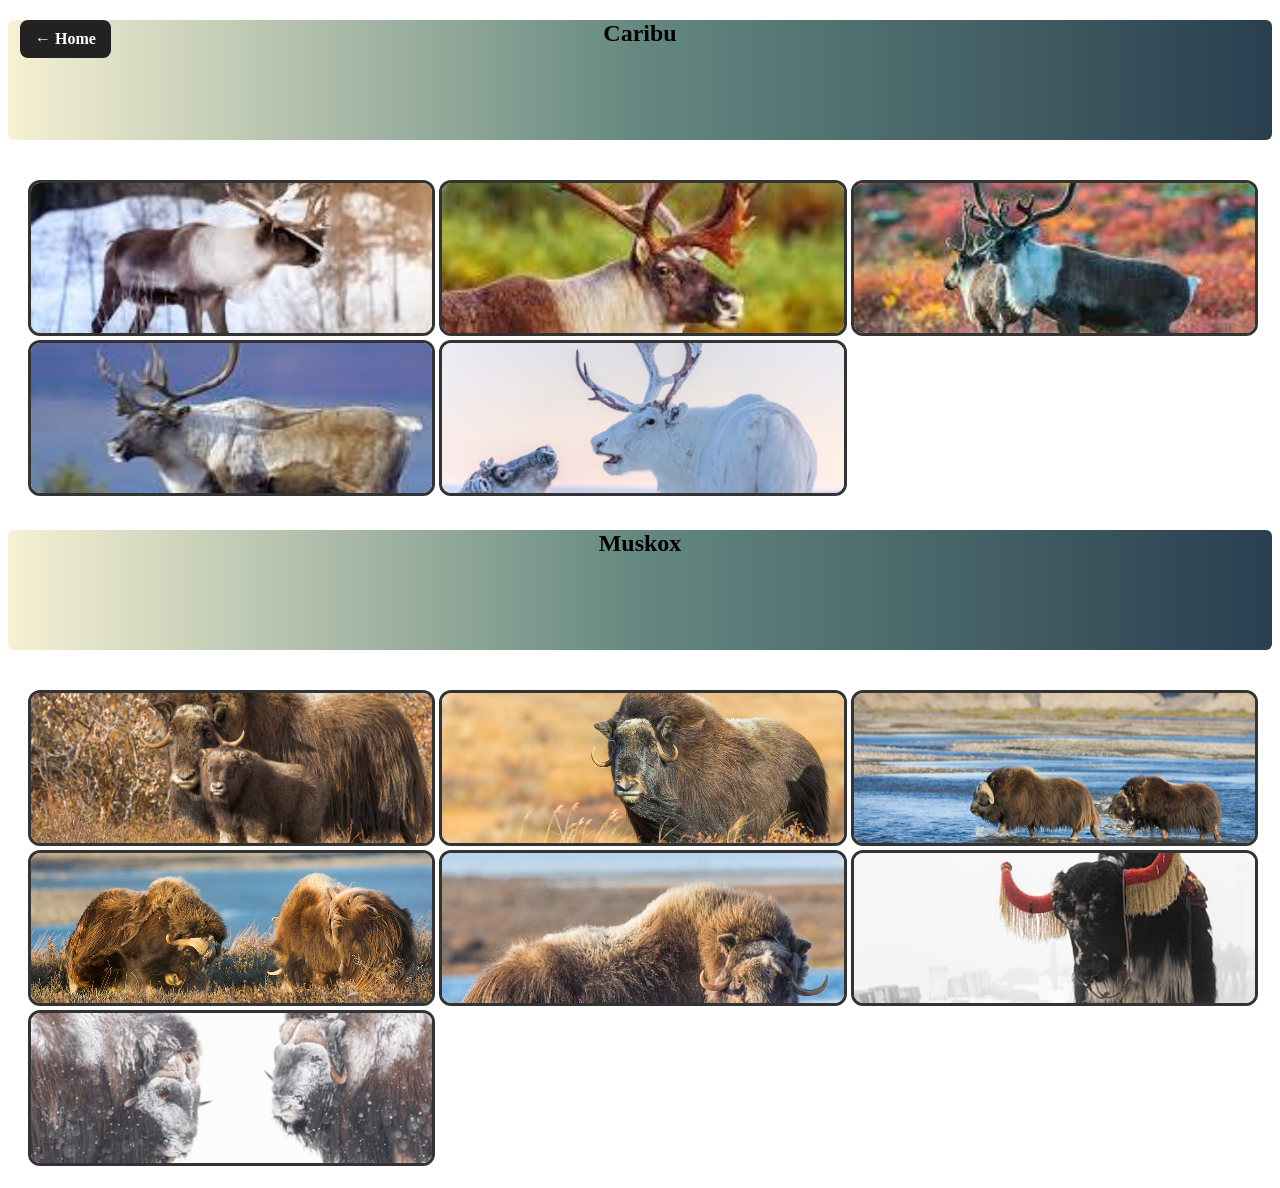
==== hunting.html @ d17304bb "Add files via upload" ====
<!doctype html>
<html>
    <head>
        <link rel="stylesheet" href="css/mycssfile.css">
    </head>
    <bod>
        
            <section id="idcaribu">
                <h1> Caribu </h1>
                <nav class="grid-gallery" >
                <img src="images/caribu1.jpeg" alt="caribu's image">
                <img src="images/caribu2.jpeg"  alt="caribu's image">
                <img src="images/caribu3.jpeg"  alt="caribu's image">
                <img src="images/caribu4.jpeg"  alt="caribu's image">
                <img src="images/caribu5.jpeg"  alt="caribu's image">
                </nav>
            </section>

            <section id="idmuskox">
                <h1> Muskox
                </h1>
                <nav class="grid-gallery">
                    <img src="images/muskox1.jpg"  alt="Muskox's image">
                    <img src="images/muskox2.jpg"  alt="Muskox's image">
                    <img src="images/muskox3.jpg"  alt="Muskox's image">
                    <img src="images/muskox4.jpg"  alt="Muskox's image">
                    <img src="images/muskox5.jpg"  alt="Muskox's image">
                    <img src="images/muskox6.jpeg"  alt="Muskox's image">
                    <img src="images/muskox7.jpeg"  alt="Muskox's image">

                </nav>

            </section>
            <a href="index.html" class="back-home">← Home</a>
    </bod>
</html>
---- css/mycssfile.css ----
.hidden {
    display: none;
}

.hidden:target {
   
    display: block;
    border-radius: 5px;
    width: 100%;
    height: 100%;
    background-color: lightblue;
    position: relative;  
    padding: 10px;
    font-family: "Helvetica Neue", Helvetica, Arial, sans-serif;

}
h1{
    text-align: center;
     background: #466368;
  background: linear-gradient(to right, #f6f1d3, #648880, #293f50);
  border-radius: 6px;
  height: 120px;
}
.grid-list {
  display: grid;
  grid-template-columns: repeat(3, 1fr); /* 3 equal columns */
  gap: 10px; /* space between items */
  list-style: none; /* remove bullets */
  padding: 0;
  margin: 0;
}

.grid-list li {
  background-color: lightgray;
  padding: 10px;
  text-align: center;
  border-radius: 5px;
}
main {
  display: block;         
  max-width: 1000px;       /* limits width for readability */
  margin: 0 auto;          /* centers the main content */
  padding: 20px;           /* space inside */
  background-color: #f5f5f5;
  font-family: "Helvetica Neue", Helvetica, Arial, sans-serif;

}
h2.gray{
    background-color:#648880;
    color:azure;
    text-align: center;
}
h2.arctic{
    background-color:#c1d3cf;
    color:azure;
    
    border-radius: 10px;
    padding: 0%;
    margin: -1px;
}
.part{
    display:grid;
    grid-template-columns: auto auto;
    background: #648880;
  background: linear-gradient(to right, #f6f1d3, #648880 85%, #293f50);
    gap:10px;
    border-radius: 5px;
    border:4px solid #293f50;
    list-style: none;
    padding: 0;
    margin: 0;

}
.part div{
    
  background-color: lightgray;
  padding: 10px;
  text-align: center;
  border-radius: 5px;
}
a {
  display: inline-block; 
  color: rgb(218, 107, 107);
  text-decoration: none;
  transition: transform 0.3s ease;
}

a:hover {
  animation: bounce 0.4s ease;
  color: green;
}

@keyframes bounce {
  0%   { transform: translateY(0); }
  50%  { transform: translateY(-5px); }
  100% { transform: translateY(0); }
}
.image-container {
  display: flex;
  justify-content: center;
  gap: 20px;
  margin-top: 20px;
}
.image-container img {
  width: 30%;
  height: 150px;
  object-fit: cover;

  /* Box model */
  border: 3px solid #333;
  padding: 5px;
  border-radius: 15px;

  /* smooth hover effect */
  transition: transform 0.3s, box-shadow 0.3s;
}

.image-container img:hover {
  transform: scale(1.05);
  box-shadow: 0 5px 15px rgba(0,0,0,0.3);
  height: 250px;
}
a.button-link {
  display: inline-block;
  background-color: #007bff;
  color: white;
  padding: 10px 15px;
  border-radius: 8px;
  text-decoration: none;
  transition: 0.3s;
}

a.button-link:hover {
  background-color: #0056b3;
  transform: scale(1.05);
}
.gallerylink {
  display: flex;
  gap: 15px;
  justify-content: center;
}

/* general style for all images */
.gallery img {
  width: 180px;
  height: 130px;
  object-fit: cover;

  border: 3px solid #333;
  padding: 5px;
  border-radius: 10px;

  transition: transform 0.3s;
}

.gallery img:hover {
  transform: scale(1.05);
}
.gallery img:nth-child(1) {
  border-color: red;
}
.gallery img:nth-child(even) {
  border-color: blue;
}
.gallery img:nth-child(odd) {
  border-radius: 50%;
}
.gallery img:nth-child(3) {
  transform: rotate(5deg);
}
.back-home {
  position: fixed;
  top: 20px;
  left: 20px;

  background-color: #222;
  color: white;
  padding: 10px 15px;
  border-radius: 8px;

  text-decoration: none;
  font-weight: bold;

  transition: 0.3s;
}

.back-home:hover {
  background-color: #00d4ff;
  color: black;
}
.grid-gallery {
  display: grid;
  grid-template-columns: repeat(3, 1fr);
  grid-auto-rows: 150px;
  gap: 10px;
  padding: 20px;
}

/* all images */
.grid-gallery img {
  width: 100%;
  height: 100%;
  object-fit: cover;

  border-radius: 12px;
  border: 3px solid #333;

  transition: transform 0.3s;
}

.grid-gallery img:hover {
  transform: scale(1.05);
}
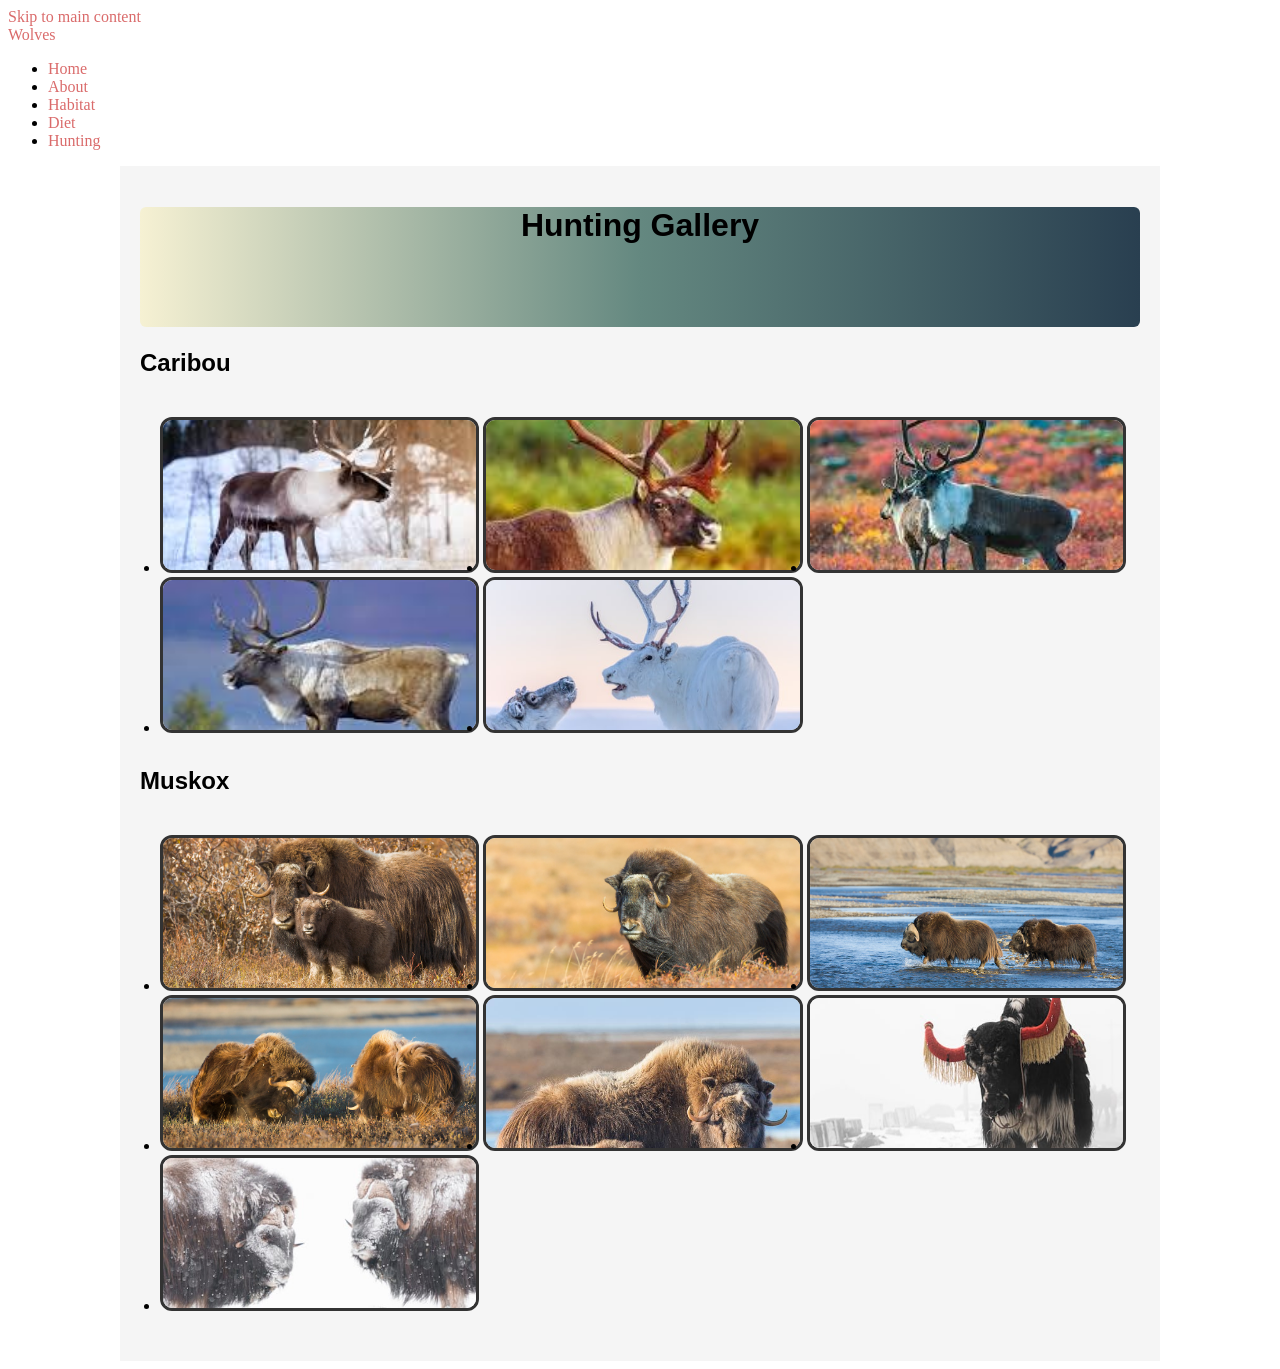
==== commit e495d4e0: "Refactor hunting.html for improved semantics and accessibility Updated HTML structure and added acce" ====
--- a/hunting.html
+++ b/hunting.html
@@ -1,36 +1,53 @@
 <!doctype html>
-<html>
+<html lang="en">
     <head>
+        <meta charset="utf-8">
+        <meta name="viewport" content="width=device-width, initial-scale=1">
+        <title>Caribou &amp; Muskox — Hunting Gallery</title>
         <link rel="stylesheet" href="css/mycssfile.css">
     </head>
-    <bod>
-        
-            <section id="idcaribu">
-                <h1> Caribu </h1>
-                <nav class="grid-gallery" >
-                <img src="images/caribu1.jpeg" alt="caribu's image">
-                <img src="images/caribu2.jpeg"  alt="caribu's image">
-                <img src="images/caribu3.jpeg"  alt="caribu's image">
-                <img src="images/caribu4.jpeg"  alt="caribu's image">
-                <img src="images/caribu5.jpeg"  alt="caribu's image">
-                </nav>
+    <body>
+        <a class="skip-link" href="#main-content">Skip to main content</a>
+
+        <header class="site-header">
+            <a href="index.html" class="site-title">Wolves</a>
+            <nav class="primary-nav" aria-label="Primary">
+                <ul>
+                    <li><a href="index.html">Home</a></li>
+                    <li><a href="index.html#about">About</a></li>
+                    <li><a href="index.html#habitat">Habitat</a></li>
+                    <li><a href="index.html#diet">Diet</a></li>
+                    <li><a href="hunting.html" aria-current="page">Hunting</a></li>
+                </ul>
+            </nav>
+        </header>
+
+        <main id="main-content">
+            <h1>Hunting Gallery</h1>
+
+            <section id="idcaribu" aria-labelledby="caribou-heading">
+                <h2 id="caribou-heading">Caribou</h2>
+                <ul class="grid-gallery" aria-label="Photos of caribou">
+                    <li><img src="images/caribu1.jpeg" alt="Caribou standing in a snowy field"></li>
+                    <li><img src="images/caribu2.jpeg" alt="Herd of caribou crossing tundra"></li>
+                    <li><img src="images/caribu3.jpeg" alt="Caribou with large antlers in profile"></li>
+                    <li><img src="images/caribu4.jpeg" alt="Caribou grazing on low vegetation"></li>
+                    <li><img src="images/caribu5.jpeg" alt="Caribou resting in winter landscape"></li>
+                </ul>
             </section>
 
-            <section id="idmuskox">
-                <h1> Muskox
-                </h1>
-                <nav class="grid-gallery">
-                    <img src="images/muskox1.jpg"  alt="Muskox's image">
-                    <img src="images/muskox2.jpg"  alt="Muskox's image">
-                    <img src="images/muskox3.jpg"  alt="Muskox's image">
-                    <img src="images/muskox4.jpg"  alt="Muskox's image">
-                    <img src="images/muskox5.jpg"  alt="Muskox's image">
-                    <img src="images/muskox6.jpeg"  alt="Muskox's image">
-                    <img src="images/muskox7.jpeg"  alt="Muskox's image">
-
-                </nav>
-
+            <section id="idmuskox" aria-labelledby="muskox-heading">
+                <h2 id="muskox-heading">Muskox</h2>
+                <ul class="grid-gallery" aria-label="Photos of muskox">
+                    <li><img src="images/muskox1.jpg" alt="Muskox standing on rocky tundra"></li>
+                    <li><img src="images/muskox2.jpg" alt="Muskox with thick winter coat"></li>
+                    <li><img src="images/muskox3.jpg" alt="Group of muskox in defensive circle"></li>
+                    <li><img src="images/muskox4.jpg" alt="Muskox grazing in summer tundra"></li>
+                    <li><img src="images/muskox5.jpg" alt="Close-up of muskox horns"></li>
+                    <li><img src="images/muskox6.jpeg" alt="Young muskox calf beside an adult"></li>
+                    <li><img src="images/muskox7.jpeg" alt="Muskox walking through snow"></li>
+                </ul>
             </section>
-            <a href="index.html" class="back-home">← Home</a>
-    </bod>
+        </main>
+    </body>
 </html>
